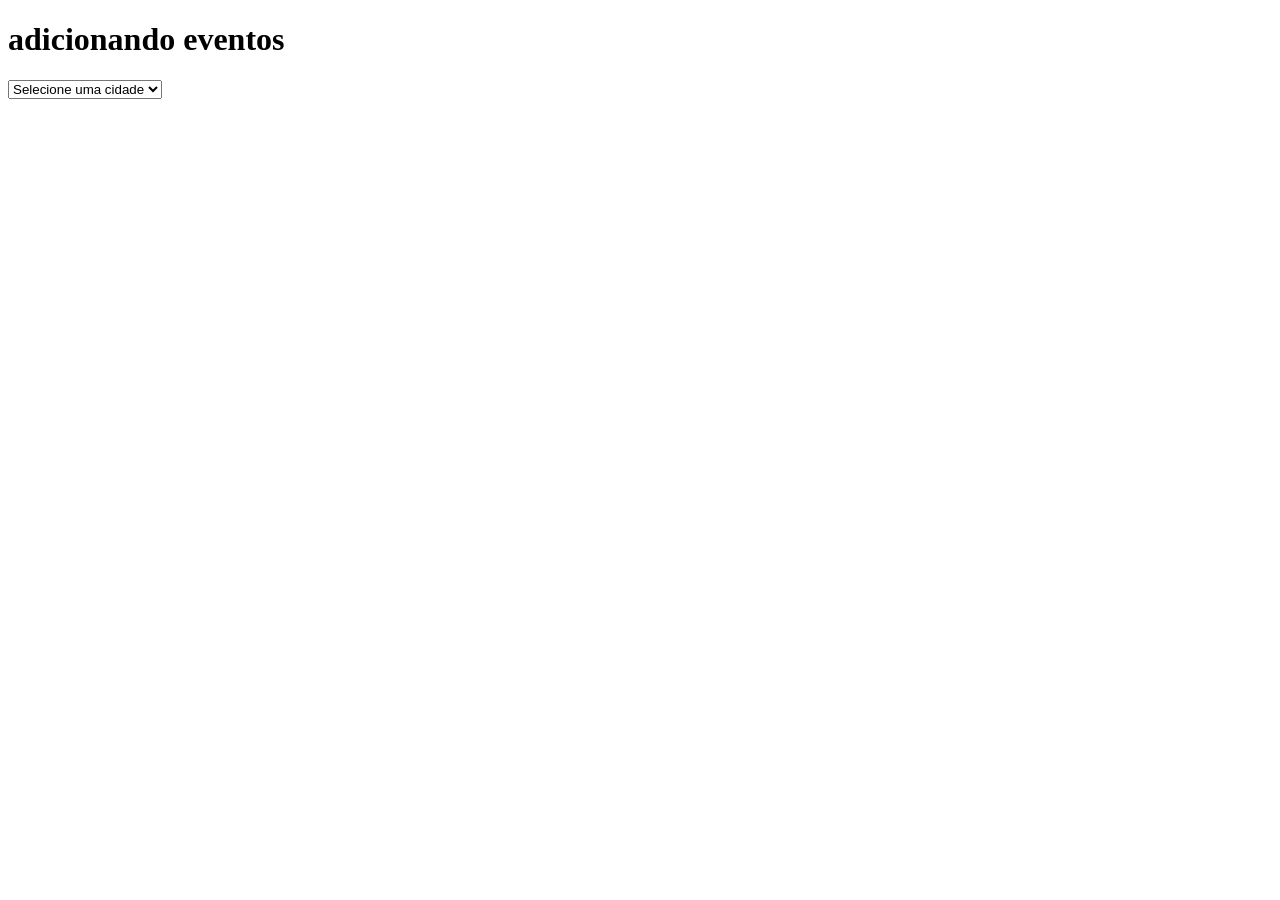
==== index.html @ b93202c2 "commit inicial" ====
<!DOCTYPE html>
<html lang="en">
<head>
    <meta charset="UTF-8">
    <meta name="viewport" content="width=device-width, initial-scale=1.0">
    <title>Page</title>
    <link rel="stylesheet" href="src/css/reset.css" />
    <link rel="stylesheet" href="src/css/estilos.css" />

    <link rel="preconnect" href="https://fonts.googleapis.com" />
    <link rel="preconnect" href="https://fonts.gstatic.com" crossorigin/>
    <link href="https://fonts.googleapis.com/css2?family=Roboto:wght@300;400;700&display=swap" rel="stylesheet" />
</head>
<body>
   <h1>adicionando eventos</h1>

   <select name="cidade">
        <option value="">Selecione uma cidade</option>
        <option value="RJ">Rio de Janeiro</option>
        <option value="RJ">São Paulo</option>
        <option value="RJ">Chapecó</option>
   </select>

   <script src="index.js"></script>
</body>
</html>
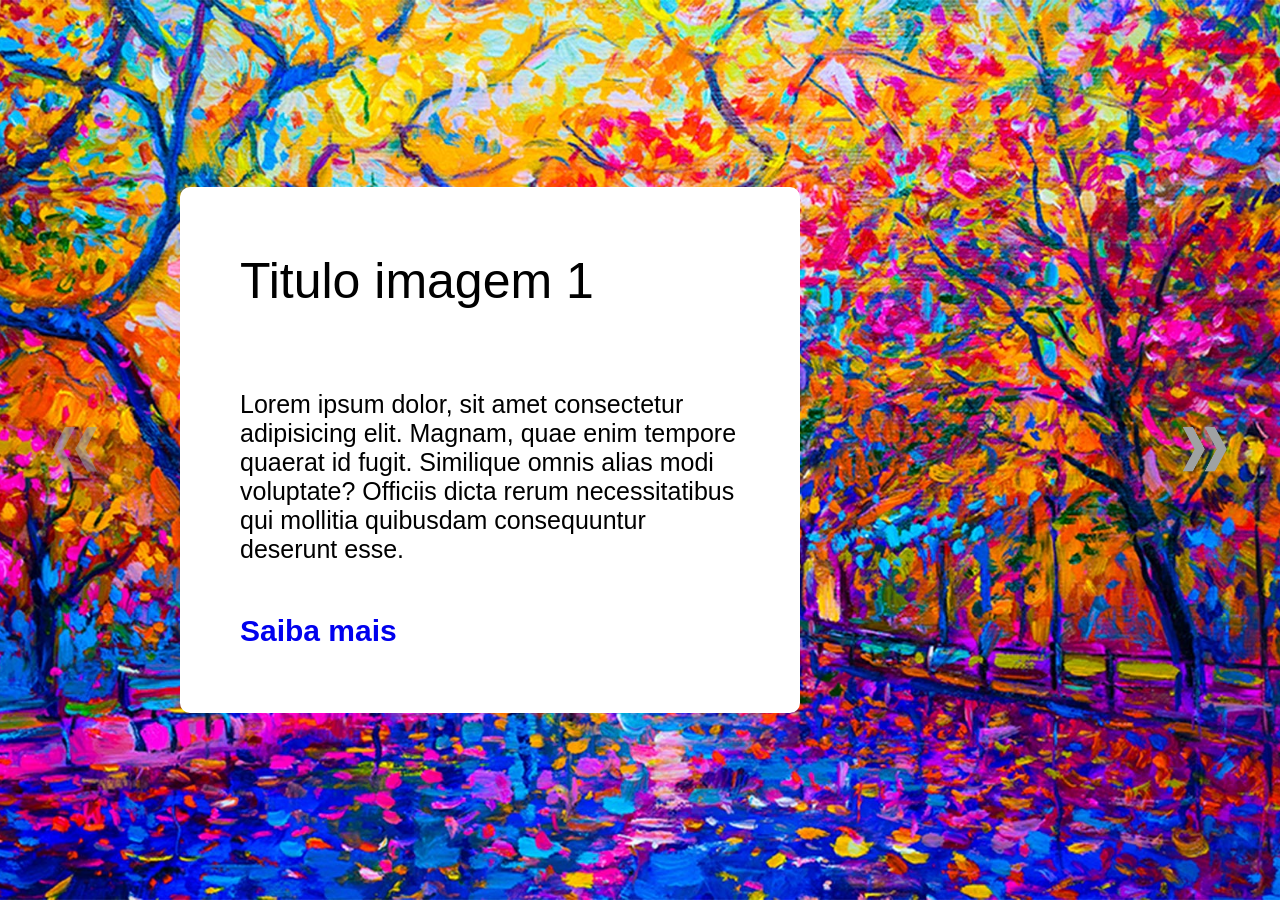
==== commit 751dbdbc: "feat: criação das divs de imagens e aplicação de estilização" ====
--- a/index.html
+++ b/index.html
@@ -12,14 +12,53 @@
     <link href="https://fonts.googleapis.com/css2?family=Roboto:wght@300;400;700&display=swap" rel="stylesheet" />
 </head>
 <body>
-   <h1>adicionando eventos</h1>
+    <div class="imagens-slider">
+        <a href="#" id="seta-voltar" class="seta-voltar opacidade">
+            <img class="imagem-seta" src="src/img/seta.png" alt="seta-voltar" />
+        </a>
 
-   <select name="cidade">
-        <option value="">Selecione uma cidade</option>
-        <option value="RJ">Rio de Janeiro</option>
-        <option value="RJ">São Paulo</option>
-        <option value="RJ">Chapecó</option>
-   </select>
+        <div class="slide slide-rosa mostrar">
+            <div class="conteudo">
+                <h2 class="titulo">Titulo imagem 1</h2>
+                <p class="texto">Lorem ipsum dolor, sit amet consectetur adipisicing elit. Magnam, quae enim tempore quaerat id fugit. Similique omnis alias modi voluptate? Officiis dicta rerum necessitatibus qui mollitia quibusdam consequuntur deserunt esse.</p>
+
+                <a class="botao rosa" href="#">Saiba mais</a>
+            </div>
+        </div>
+
+        <div class="slide slide-verde">
+            <div class="conteudo">
+                <h2 class="titulo">Titulo imagem 2</h2>
+                <p class="texto">Lorem ipsum dolor, sit amet consectetur adipisicing elit. Magnam, quae enim tempore quaerat id fugit. Similique omnis alias modi voluptate? Officiis dicta rerum necessitatibus qui mollitia quibusdam consequuntur deserunt esse.</p>
+
+                <a class="botao verde" href="#">Saiba mais</a>
+            </div>
+        </div>
+
+        <div class="slide slide-laranja">
+            <div class="conteudo">
+                <h2 class="titulo">Titulo imagem 3</h2>
+                <p class="texto">Lorem ipsum dolor, sit amet consectetur adipisicing elit. Magnam, quae enim tempore quaerat id fugit. Similique omnis alias modi voluptate? Officiis dicta rerum necessitatibus qui mollitia quibusdam consequuntur deserunt esse.</p>
+
+                <a class="botao laranja" href="#">Saiba mais</a>
+            </div>
+        </div>
+
+        <div class="slide slide-azul">
+            <div class="conteudo">
+                <h2 class="titulo">Titulo imagem 4</h2>
+                <p class="texto">Lorem ipsum dolor, sit amet consectetur adipisicing elit. Magnam, quae enim tempore quaerat id fugit. Similique omnis alias modi voluptate? Officiis dicta rerum necessitatibus qui mollitia quibusdam consequuntur deserunt esse.</p>
+
+                <a class="botao azul" href="#">Saiba mais</a>
+            </div>
+        </div>
+        
+        <a href="#" id="seta-avancar" class="seta-avancar">
+            <img class="imagem-seta" src="src/img/seta.png" alt="seta avançar" />
+        </a>
+    </div>
+
+    
 
    <script src="index.js"></script>
 </body>
--- a/src/css/estilos.css
+++ b/src/css/estilos.css
@@ -0,0 +1,88 @@
+.imagens-slider {
+    position: relative;
+    height: 100vh;
+    display: flex;
+    align-items: center;
+}
+
+.imagens-slider .slide {
+    background-repeat: no-repeat;
+    background-size: cover;
+    background-position: center;
+    width: 100vw;
+    height: 100%;
+    position: absolute;
+    opacity: 0;
+    transition: 0.5s ease-out;
+    display: flex;
+    align-items: center;
+}
+
+.imagens-slider .slide.mostrar {
+    opacity: 1;
+}
+
+.slide-rosa {
+    background-image: url(../img/paisagem1.jpg);
+}
+
+.slide-verde {
+    background-image: url(../img/paisagem2.jpg);
+}
+
+.slide-laranja {
+    background-image: url(../img/paisagem3.jpg);
+}
+
+.slide-azul {
+    background-image: url(../img/paisagem4.jpg);
+}
+
+.seta-voltar, .seta-avancar {
+    position: absolute;
+    z-index: 1;
+}
+
+.seta-voltar {
+    left: 4%;
+    transform: rotateY(180deg);
+}
+
+.seta-avancar {
+    right: 4%;
+}
+
+.seta-voltar .imagem-seta, .seta-avancar .imagem-seta {
+    width: 50px;
+    height: 50px;
+}
+
+.opacidade {
+    opacity: 0.6;
+    cursor: default;
+}
+
+.conteudo {
+    background-color: #fff;
+    margin-left: 180px;
+    padding: 65px 60px;
+    width: 620px;
+    border-radius: 10px;
+}
+
+.conteudo .titulo {
+    margin-bottom: 80px;
+    font-size: 5rem;
+    font-weight: 400;
+}
+
+.conteudo .texto{
+    font-size: 2.5rem;
+    font-weight: 300;
+    margin-bottom: 50px;
+}
+
+.conteudo .botao {
+    font-size: 3rem;
+    font-weight: 700;
+}
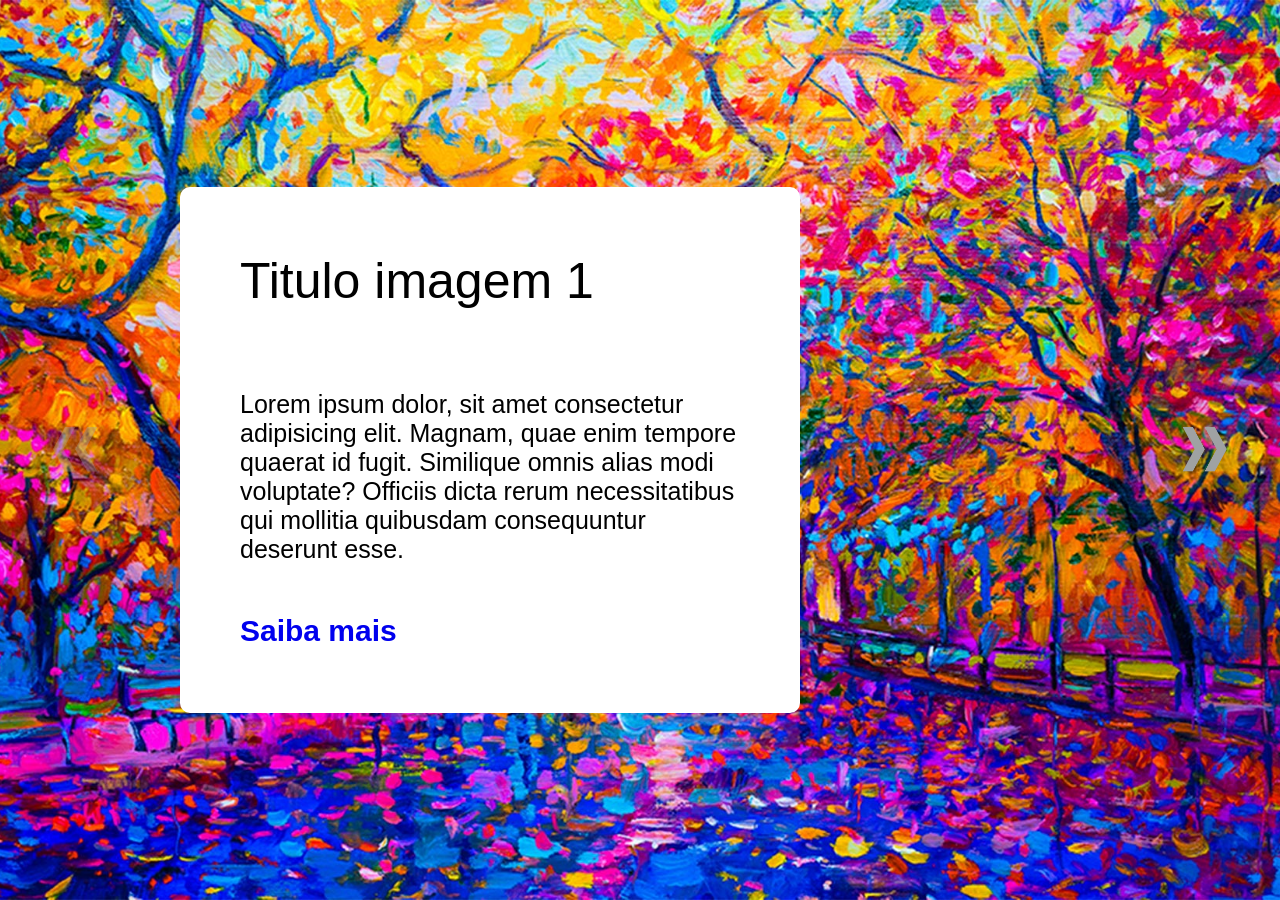
==== commit 793d6656: "feat: finalizando o carrossel com implementação do javaScript" ====
--- a/index.html
+++ b/index.html
@@ -58,8 +58,6 @@
         </a>
     </div>
 
-    
-
-   <script src="index.js"></script>
+   <script src="src/javaScript/index.js"></script>
 </body>
 </html>
--- a/src/css/estilos.css
+++ b/src/css/estilos.css
@@ -58,7 +58,7 @@
 }
 
 .opacidade {
-    opacity: 0.6;
+    opacity: 0.4;
     cursor: default;
 }
 
